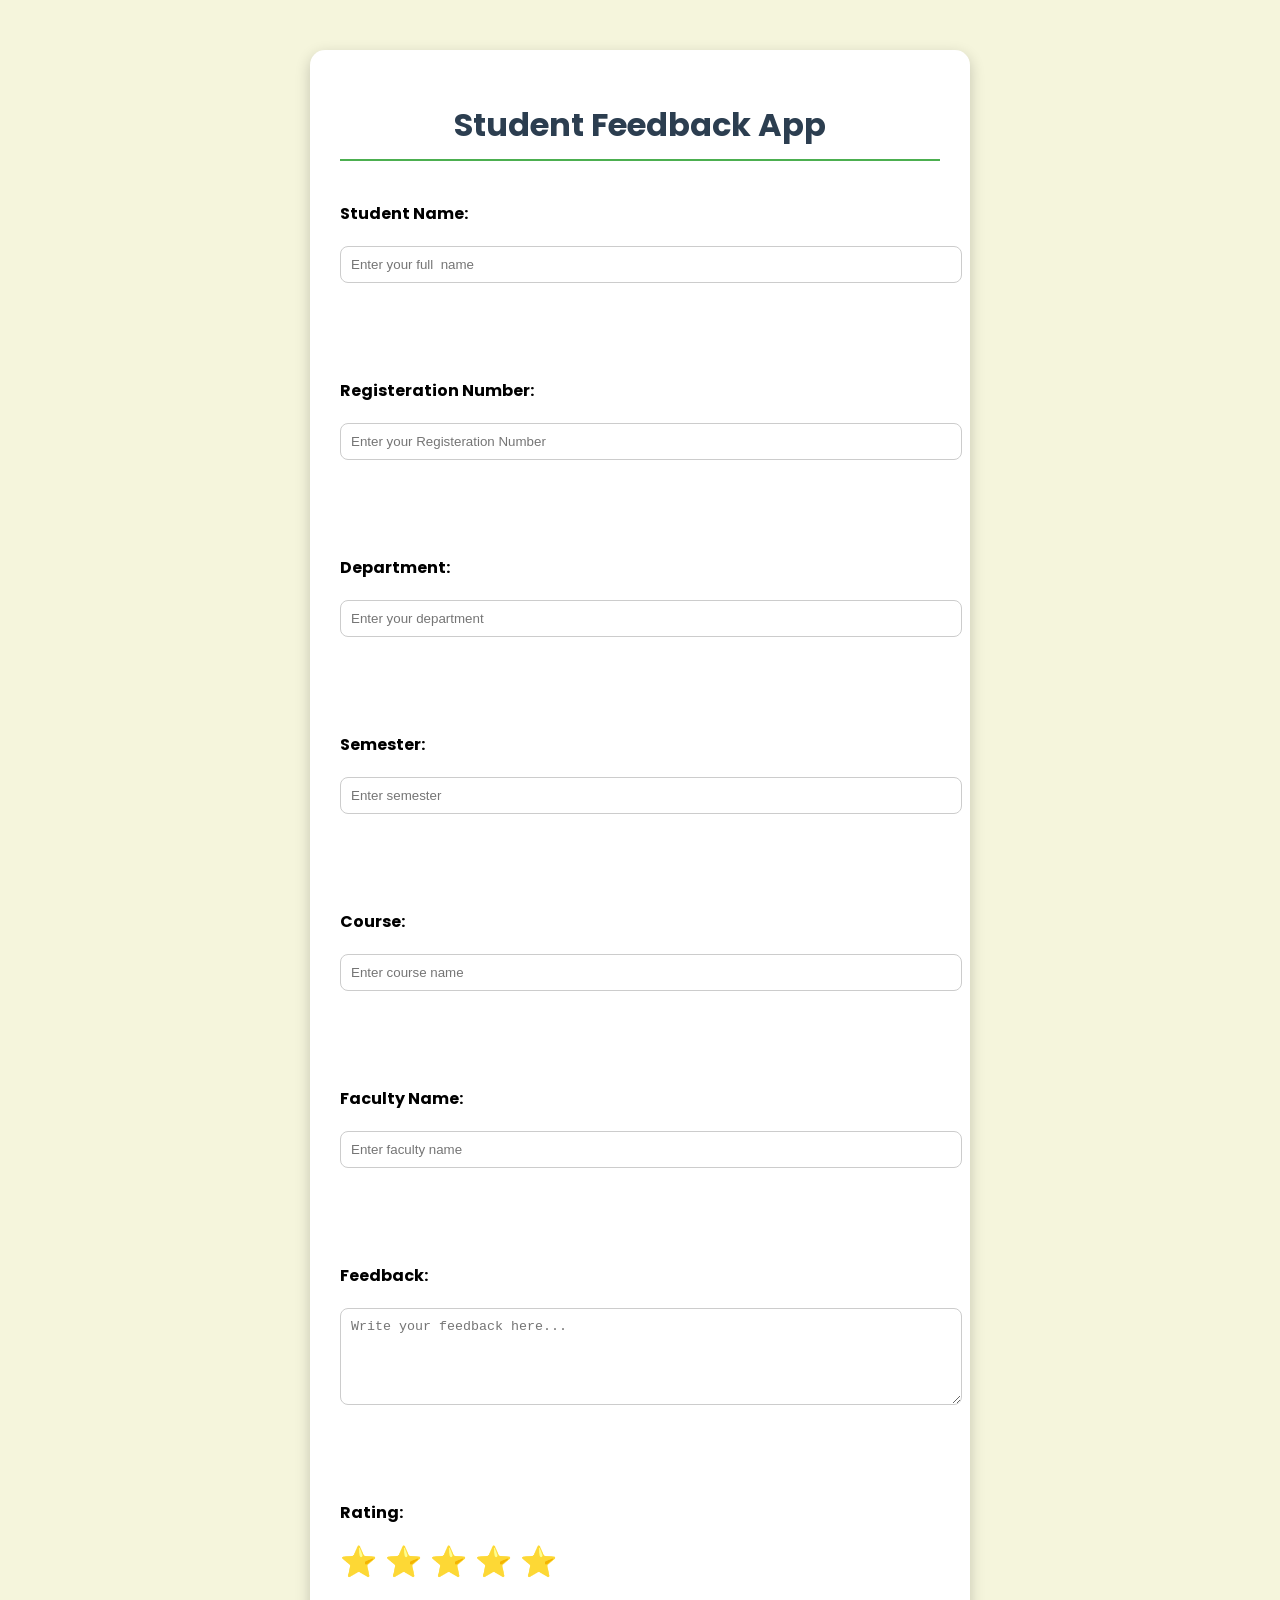
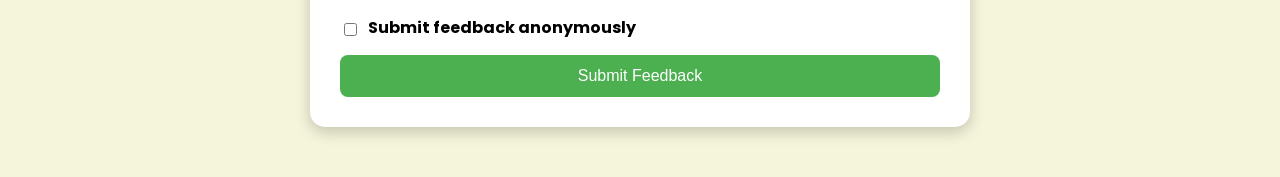
==== frontend/index.html @ ec4a8536 "Initial commit- Student Feedback App" ====
<!DOCTYPE html>
<html lang="en">
<head>
    <meta charset="UTF-8">
    <meta name="viewport" content="width=device-width, initial-scale=1.0">
    <title>Student Feedback App</title>
    <link rel="stylesheet" href="style.css">
</head>
<body>

   <div class="container">


    <h1>Student Feedback App</h1>

    <form>
        <label for="studentName">Student Name:</label>
        <input type="text" id="studentName" placeholder="Enter your full  name" required>


        <br><br>

        <label for="regNo">Registeration Number:</label>
        <input type="text" id="regNo" placeholder="Enter your Registeration Number" required>


        <br><br>

        <label for="department">Department:</label>
        <input type="text" id="department" placeholder="Enter your department" required>
        <br><br>

        <label for="semester">Semester:</label>
        <input type="number" id="semester" placeholder="Enter semester" min="1" max="8" required>


        <br><br>


        <label for="course">Course:</label>
        <input type="text" id="course" placeholder="Enter course name" required>


        <br><br>


        <label for="faculty">Faculty Name:</label>
        <input type="text" id="faculty" placeholder="Enter faculty name" required>


        <br><br>


        <label for="feedback">Feedback:</label>
        <textarea id="feedback" rows="5" cols="40" placeholder="Write your feedback here..." required></textarea>


        <br><br>


        <label>Rating:</label>
        
        <div class="rating">

            <span>⭐</span>
            <span>⭐</span>
            <span>⭐</span>
            <span>⭐</span>
            <span>⭐</span>

        </div>

        <label>
            <input type="checkbox" id="anonymous">
            Submit feedback anonymously
        </label>


        


        <button type="submit">Submit Feedback</button>

    </form>
   </div> 

</body>
</html>
---- frontend/style.css ----
@import url('https://fonts.googleapis.com/css2?family=Poppins:wght@300;400;500;600&display=swap');

body {
    background-color: beige;
    font-family: 'Poppins', sans-serif;
}

.container {
    width: 600px;
    margin: 50px auto;
    background-color: white;
    padding: 30px;
    border-radius: 15px;

    box-shadow: 0 5px 15px rgba(0,0,0,0.2);
}

h1 {
    text-align: center;
    color: #2c3e50;
    margin-bottom: 25px;
    border-bottom: 2px solid #4CAF50;
    padding-bottom: 10px;
}


label {
    display: block;
    font-weight: bold;
    margin-top: 15px;
}

input,
textarea {
    width: 100%;
    padding: 10px;
    margin-top: 5px;
    border: 1px solid #ccc;
    border-radius: 8px;
    box-sizing: border box;
}


button {
    width: 100%;
    padding: 12px;
    background-color: #4CAF50;
    color: white;
    border: none;
    border-radius: 8px;
    font-size: 16px;
    cursor: pointer;
    transition: background-color 0.3s ease;
}

button:hover {
    background-color: #45a049
}

form {
    display: flex;
    flex-direction: column;
    gap: 15px;
}

input:focus,
textarea:focus {
    outline: none;
    border: 2px solid #4CAF50;
    box-shadow: 0 0 8px rgba(76, 175, 80, 0.4);
}

.rating {
    font-size: 30px;
    cursor: pointer;
}

input[type="checkbox"] {
    width: auto;
    margin-right: 8px;
}

label input[type="checkbox"] {
    vertical-align: middle;

}
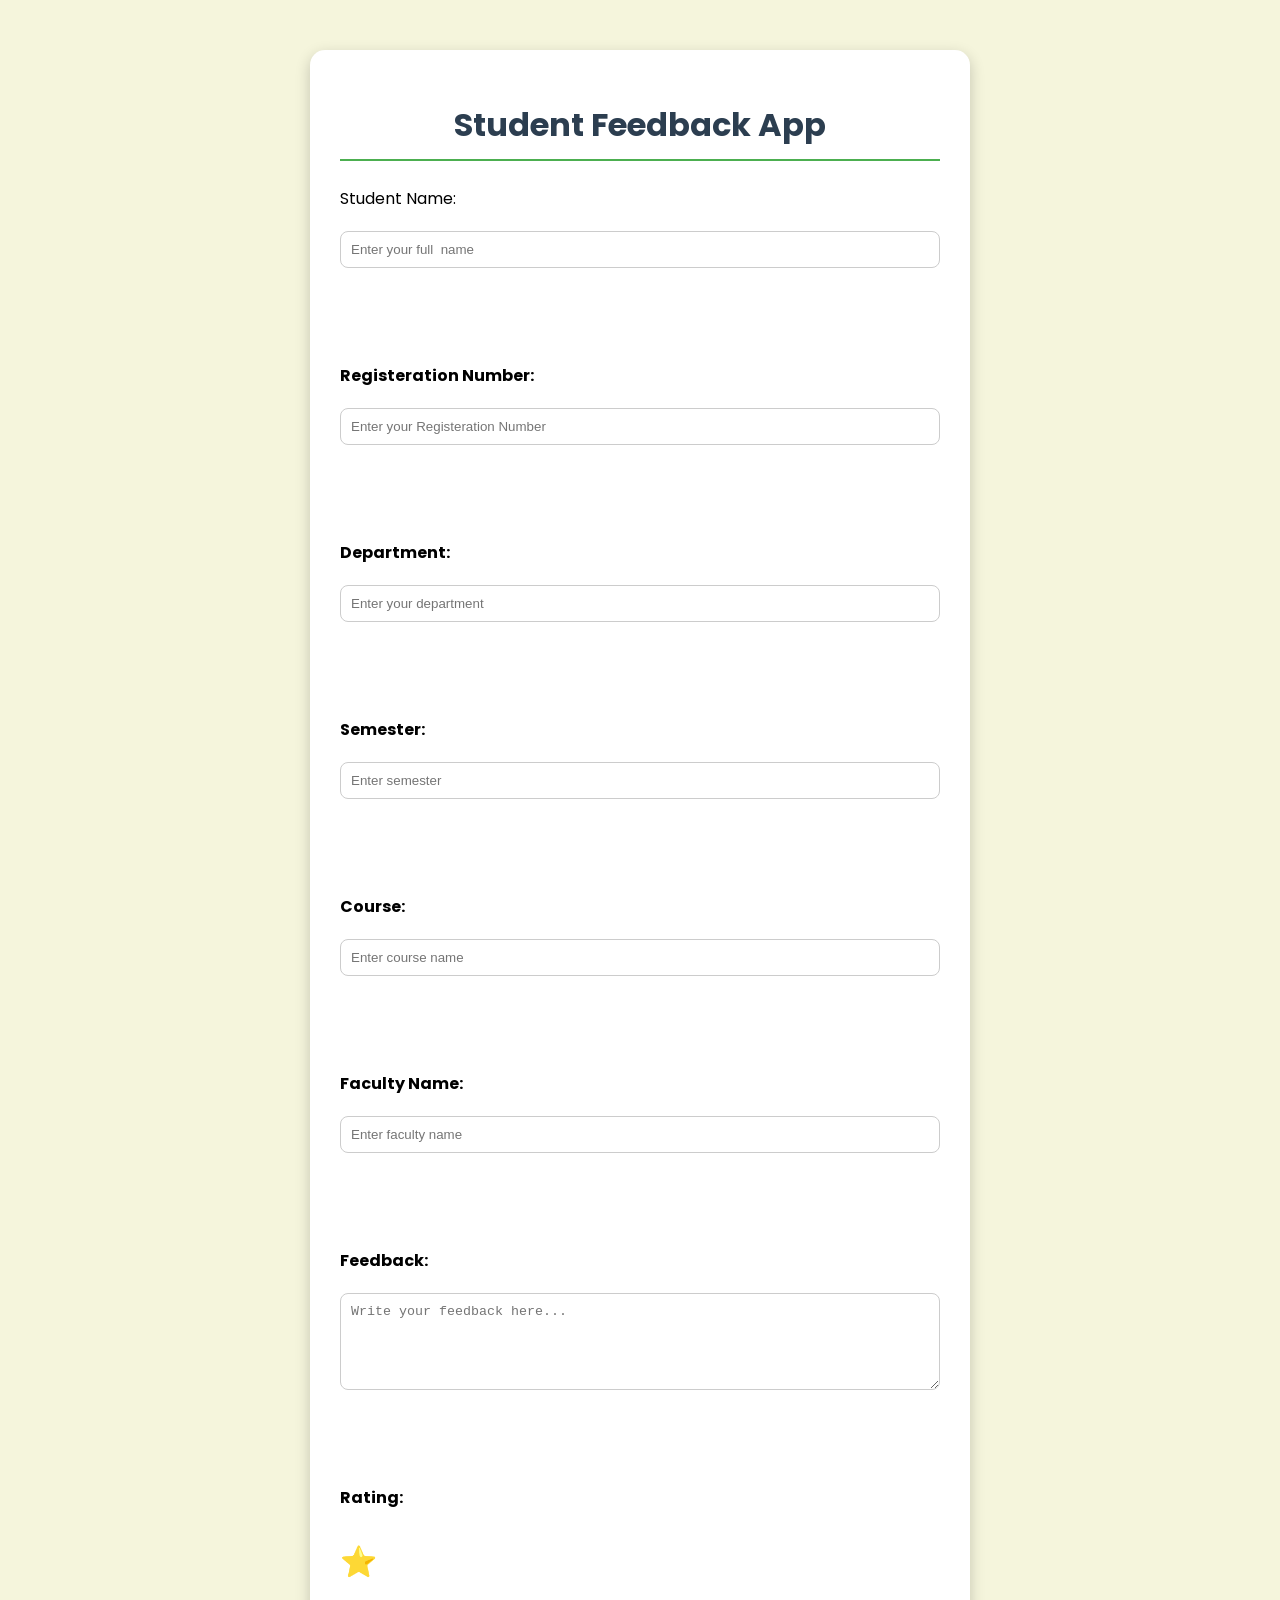
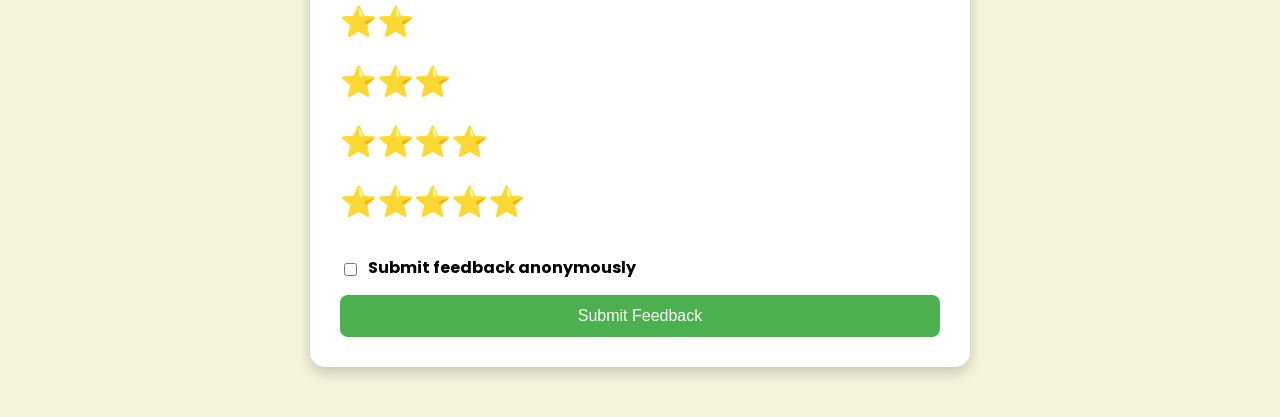
==== commit 0175ade8: "Added feedback form with rating system" ====
--- a/frontend/index.html
+++ b/frontend/index.html
@@ -13,7 +13,7 @@
 
     <h1>Student Feedback App</h1>
 
-    <form>
+    <form id="feedbackForm>"
         <label for="studentName">Student Name:</label>
         <input type="text" id="studentName" placeholder="Enter your full  name" required>
 
@@ -59,16 +59,15 @@
 
 
         <label>Rating:</label>
+<div class="rating">
+    <label><input type="radio" name="rating" value="1"> ⭐</label>
+    <label><input type="radio" name="rating" value="2"> ⭐⭐</label>
+    <label><input type="radio" name="rating" value="3"> ⭐⭐⭐</label>
+    <label><input type="radio" name="rating" value="4"> ⭐⭐⭐⭐</label>
+    <label><input type="radio" name="rating" value="5"> ⭐⭐⭐⭐⭐</label>
+</div>
+
         
-        <div class="rating">
-
-            <span>⭐</span>
-            <span>⭐</span>
-            <span>⭐</span>
-            <span>⭐</span>
-            <span>⭐</span>
-
-        </div>
 
         <label>
             <input type="checkbox" id="anonymous">
@@ -84,6 +83,9 @@
     </form>
    </div> 
 
+   <script src="script.js"></script>
+   </script>
+
 </body>
 </html>
 
--- a/frontend/style.css
+++ b/frontend/style.css
@@ -37,7 +37,7 @@
     margin-top: 5px;
     border: 1px solid #ccc;
     border-radius: 8px;
-    box-sizing: border box;
+    box-sizing: border-box;
 }
 
 
@@ -73,7 +73,12 @@
 .rating {
     font-size: 30px;
     cursor: pointer;
+   
 }
+
+.rating input[type="radio"] {
+    display: none;
+    }
 
 input[type="checkbox"] {
     width: auto;
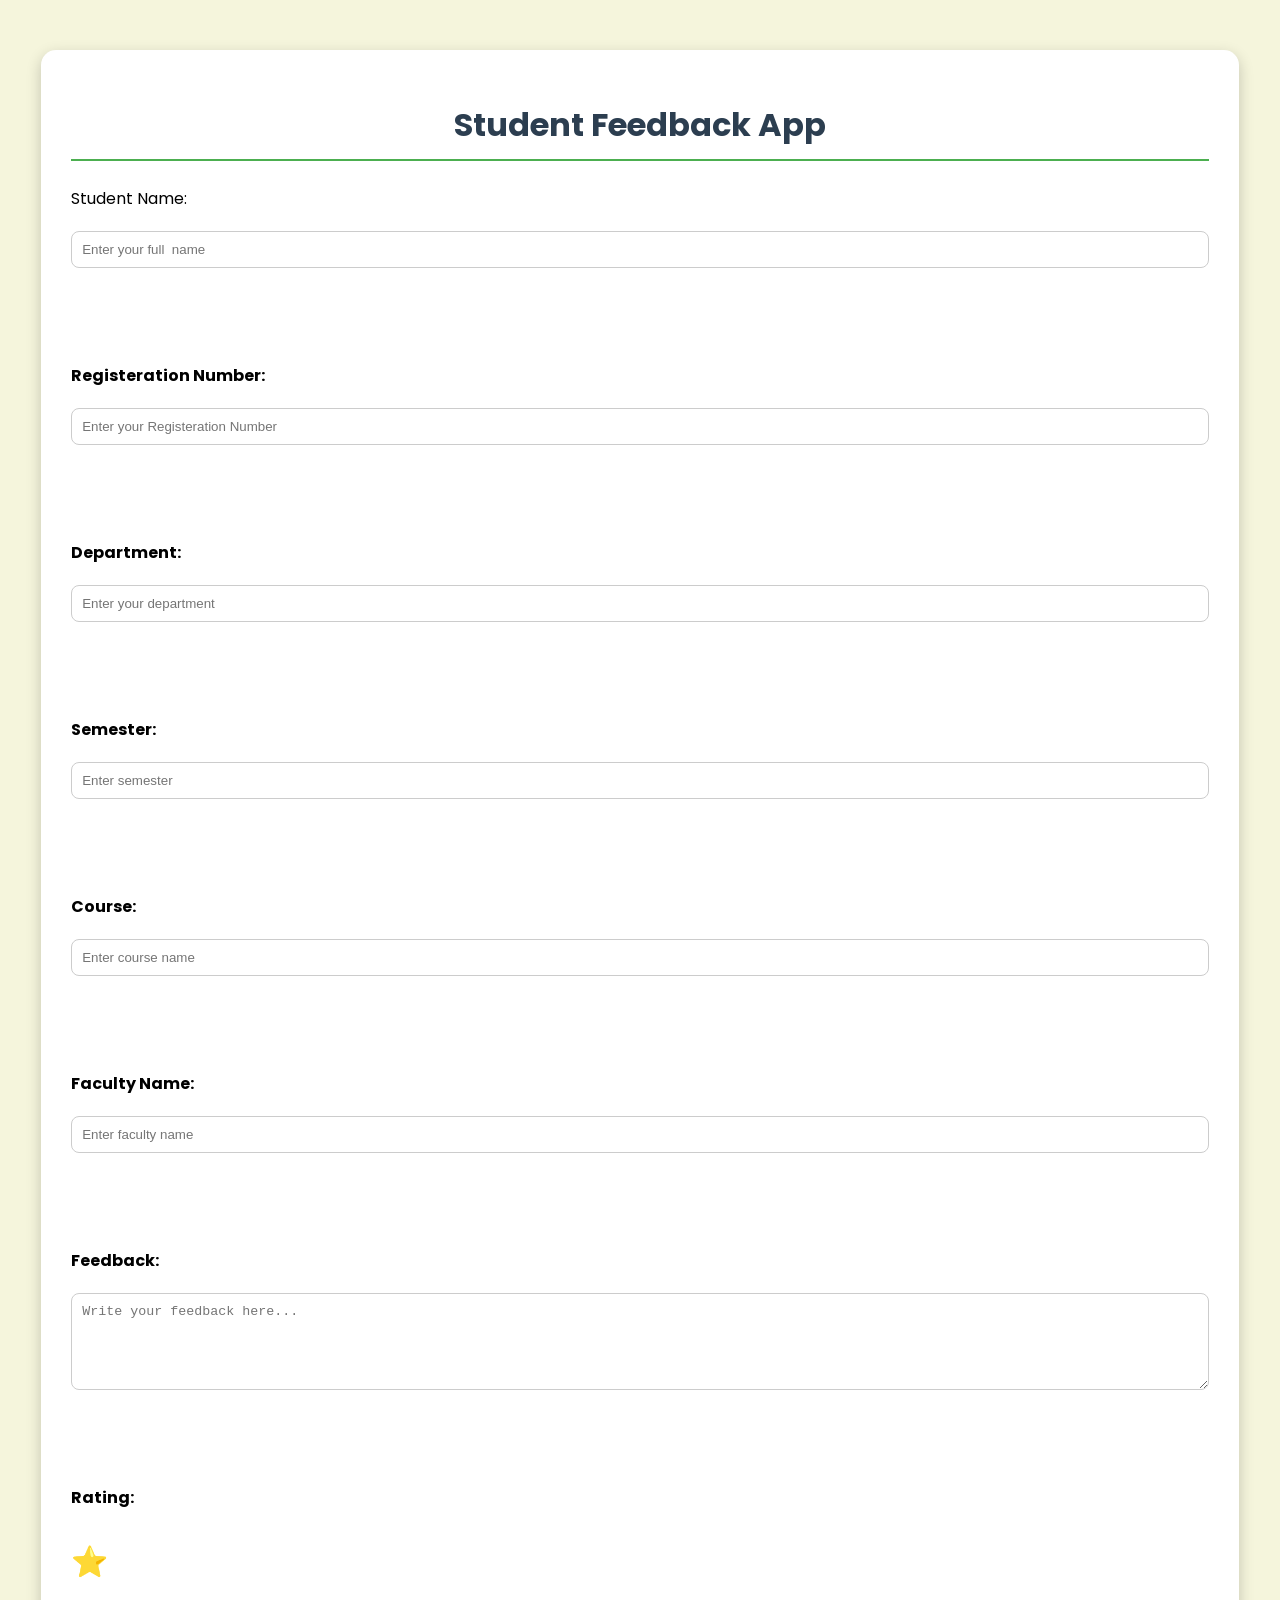
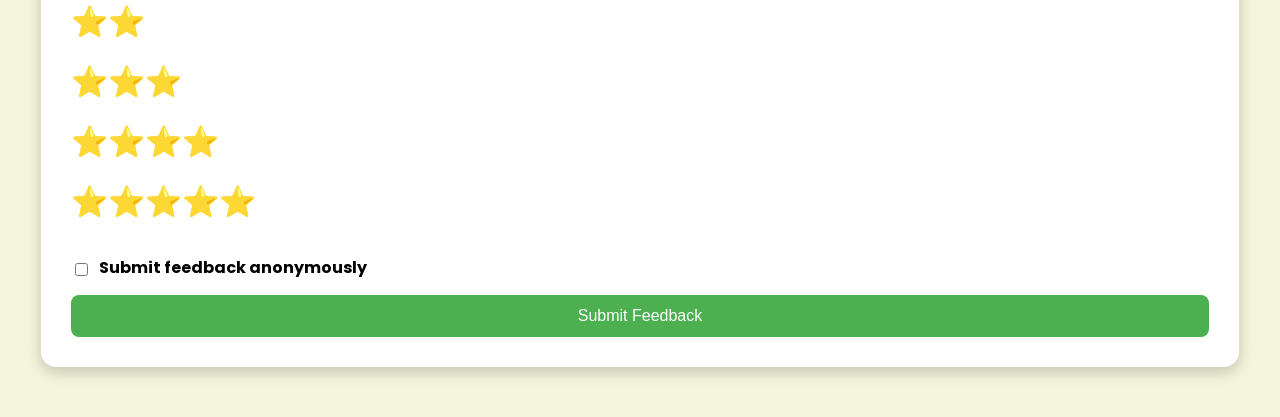
==== commit 2235fd97: "Updated README and completed Student Feedback Management System" ====
--- a/frontend/index.html
+++ b/frontend/index.html
@@ -84,7 +84,7 @@
    </div> 
 
    <script src="script.js"></script>
-   </script>
+   
 
 </body>
 </html>
--- a/frontend/style.css
+++ b/frontend/style.css
@@ -6,7 +6,8 @@
 }
 
 .container {
-    width: 600px;
+    width: 90%;
+    max-width: 1200px;
     margin: 50px auto;
     background-color: white;
     padding: 30px;
